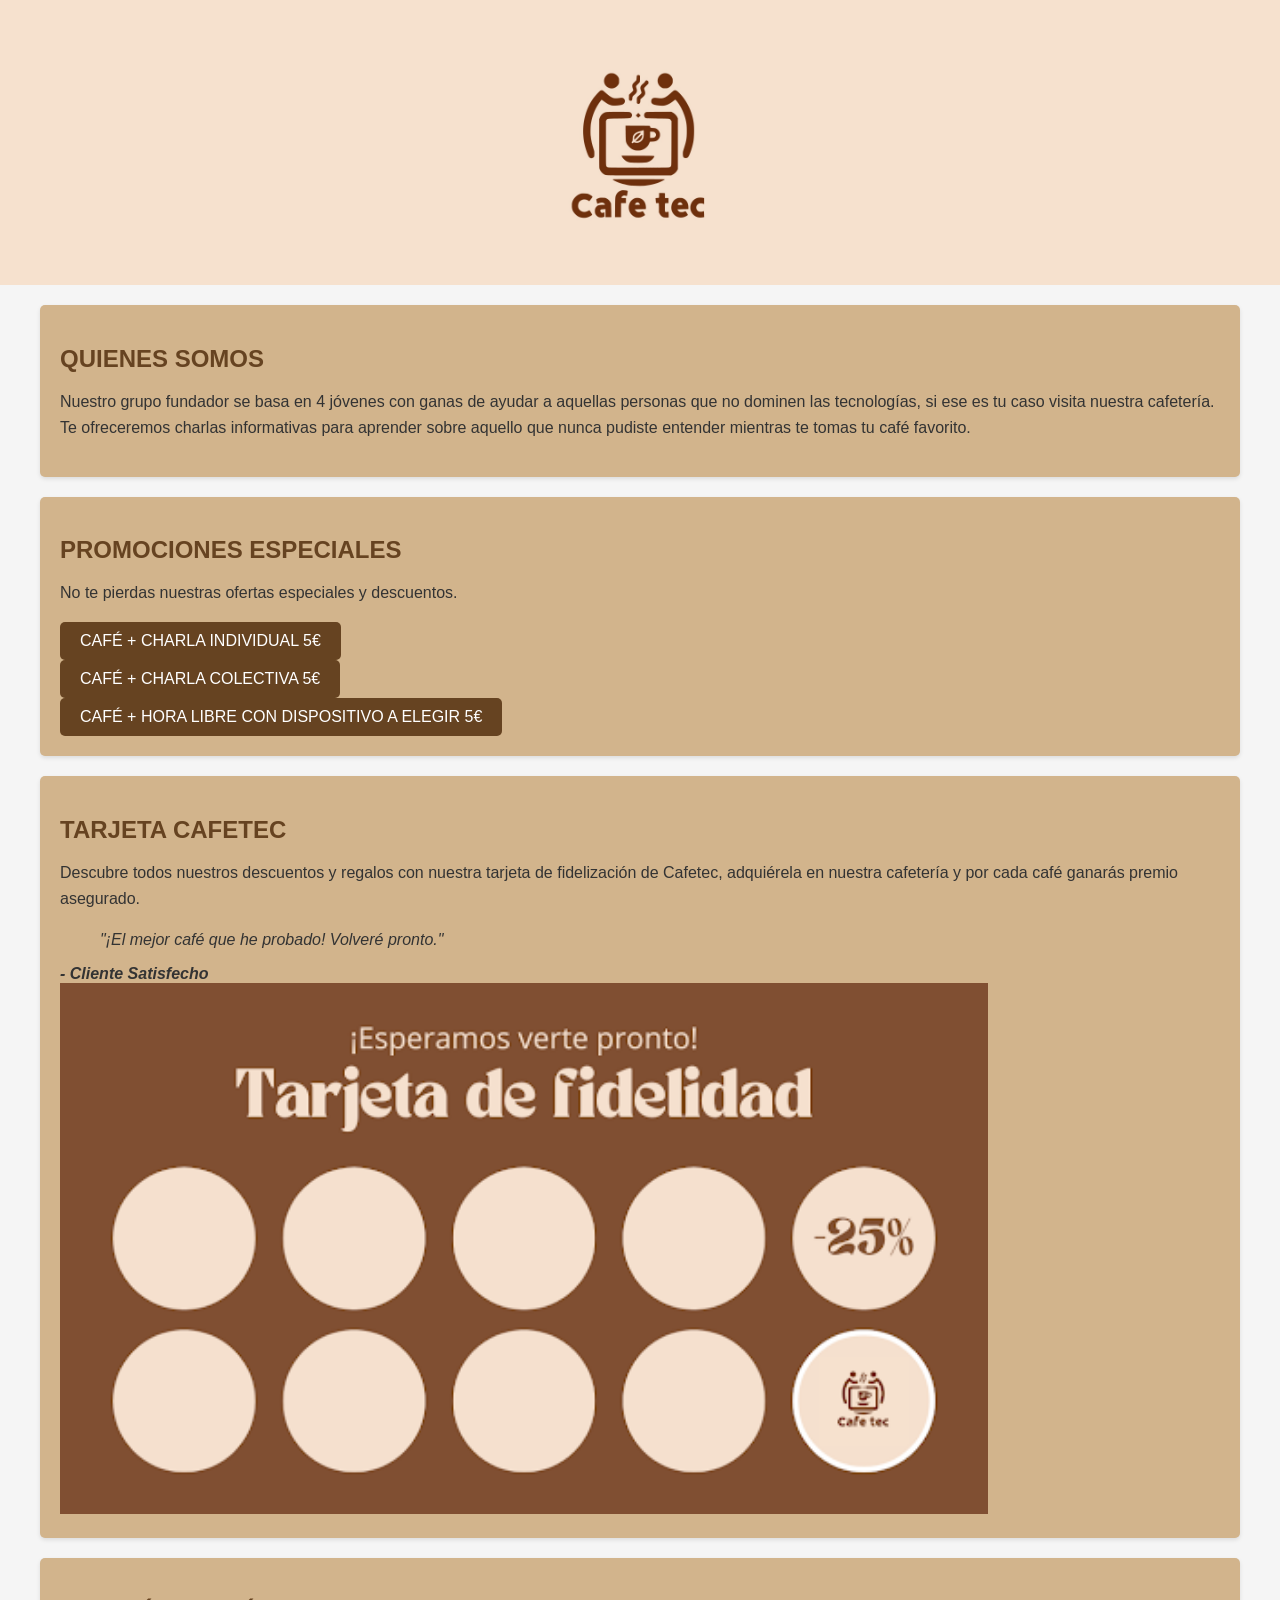
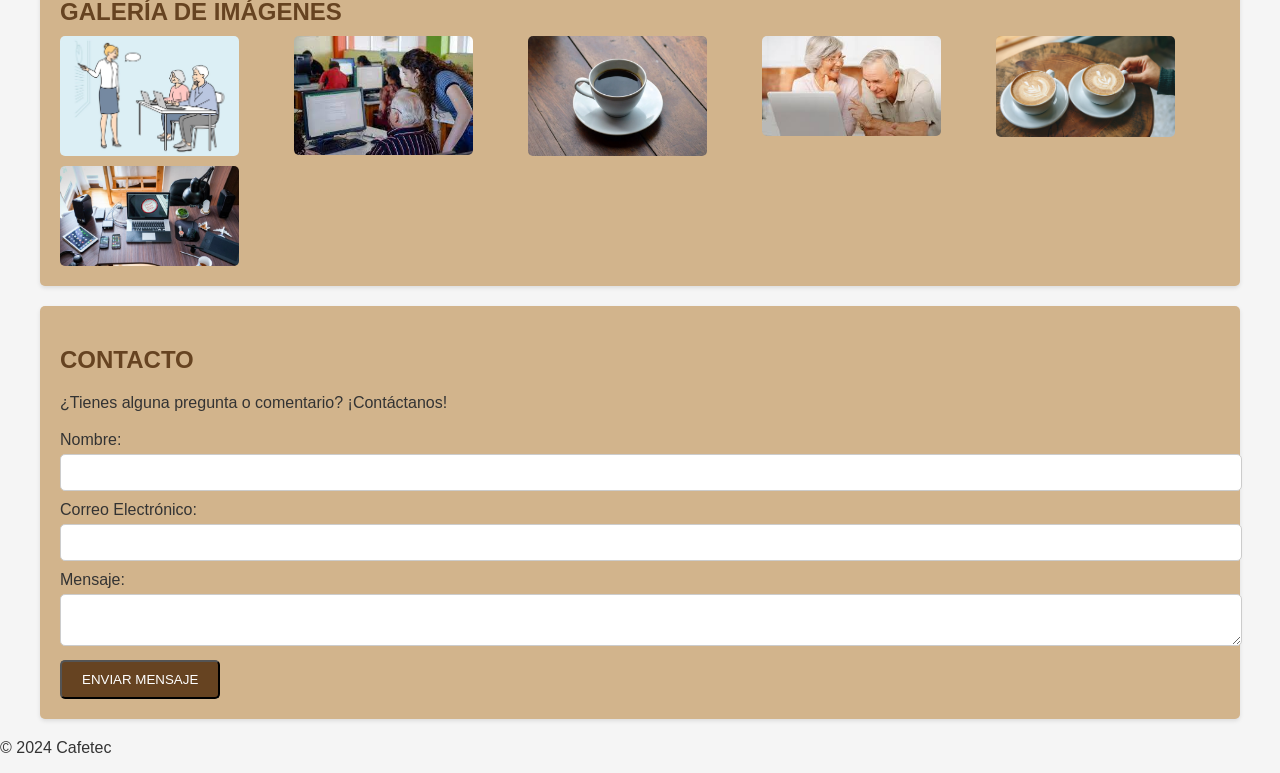
==== index.html @ dc630ab6 "Update index.html" ====
<!DOCTYPE html>
<html lang="es">

<head>
    <meta charset="UTF-8">
    <meta name="viewport" content="width=device-width, initial-scale=1.0">
    <title>Cafetería</title>
    <link rel="stylesheet" href="cafetec.css">
</head>

<body>
    <header>
        <div class="container">
            <h1></h1>
            <img src="logo.jpeg" alt="Cafetería" class="cafe-image" style="width: 20%; height: auto">
        </div>
    </header>

    <div class="container">
        <section>
            <h2>Quienes somos</h2>
            <p>Nuestro grupo fundador se basa en 4 jóvenes con ganas de ayudar a aquellas personas que no dominen las tecnologías, si ese es tu caso visita nuestra cafetería. Te ofreceremos charlas informativas para aprender sobre aquello que nunca pudiste entender mientras te tomas tu café favorito.</p>
            
        </section>

        <section>
            <h2>Promociones Especiales</h2>
            <p>No te pierdas nuestras ofertas especiales y descuentos.</p>
            <a href="#" class="button">Café + Charla Individual 5€</a><br>
            <a href="#" class="button">Café + Charla Colectiva 5€</a><br>
            <a href="#" class="button">Café + Hora libre con dispositivo a elegir 5€</a>
        </section>

        <section>
            <h2>Tarjeta Cafetec</h2>
            <p>Descubre todos nuestros descuentos y regalos con nuestra tarjeta de fidelización de Cafetec, adquiérela en nuestra cafetería y por cada café ganarás premio asegurado.</p>
            <div class="testimonial">
                <blockquote>"¡El mejor café que he probado! Volveré pronto."</blockquote>
                <cite> - Cliente Satisfecho</cite>
            </div>
            <img src="/tarjeta.png" alt="Cafetería" class="cafe-image" style="width: 80%; height: auto">
        </section>

        <section>
            <h2>Galería de Imágenes</h2>
            <div class="gallery">
                <!-- Aquí puedes insertar imágenes de la cafetería -->
                <img src="clase.jpg" alt="Cafetería" class="cafe-image" style="width: 80%; height: auto">
                <img src="clase2.jpeg" alt="Cafetería" class="cafe-image" style="width: 80%; height: auto">
                <img src="cafe.jpg" alt="Cafetería" class="cafe-image" style="width: 80%; height: auto">
                <img src="mayores.jpeg" alt="Cafetería" class="cafe-image" style="width: 80%; height: auto">
                <img src="cafes.jpg" alt="Cafetería" class="cafe-image" style="width: 80%; height: auto">
                <img src="dispositivos.jpg" alt="Cafetería" class="cafe-image" style="width: 80%; height: auto">
            </div>
        </section>

        <section>
            <h2>Contacto</h2>
            <p>¿Tienes alguna pregunta o comentario? ¡Contáctanos!</p>
            <form action="#" method="post">
                <label for="name">Nombre:</label>
                <input type="text" id="name" name="name" required>
                <label for="email">Correo Electrónico:</label>
                <input type="email" id="email" name="email" required>
                <label for="message">Mensaje:</label>
                <textarea id="message" name="message" required></textarea>
                <button type="submit" class="button">Enviar Mensaje</button>
            </form>
        </section>
    </div>

    <footer>
        <p>&copy; 2024 Cafetec</p>
    </footer>
</body>

</html>
---- cafetec.css ----
/* CSS general */
body {
    font-family: 'Roboto', sans-serif;
    margin: 0;
    padding: 0;
    background-color: #f5f5f5; /* Color de fondo beige claro */
    color: #333;
}

.container {
    max-width: 1200px;
    margin: 0 auto;
    padding: 0 20px;
}

/* Estilos de encabezado */
header {
    background-color: #f6e1ce; /* Marrón oscuro */
    color: #fff; /* Texto blanco */
    padding: 10px 0;
    text-align: center;
}

nav ul {
    list-style-type: none;
    padding: 0;
}

nav ul li {
    display: inline;
    margin-right: 20px;
}

a {
    text-decoration: none;
    color: #fff; /* Enlaces en blanco */
}

/* Estilos de secciones */
section {
    background-color: #d2b48c; /* Marrón claro */
    color: #333;
    padding: 20px;
    margin: 20px 0;
    border-radius: 5px;
    box-shadow: 0 2px 4px rgba(0, 0, 0, 0.1);
}

section h2 {
    color: #664321; /* Marrón oscuro */
    text-transform: uppercase;
    font-size: 1.5em;
    margin-bottom: 10px;
}

section p {
    line-height: 1.6;
}

/* Estilos de botones */
.button {
    display: inline-block;
    padding: 10px 20px;
    background-color: #664321; /* Marrón oscuro */
    color: #fff;
    text-transform: uppercase;
    text-decoration: none;
    border-radius: 5px;
    transition: background-color 0.3s;
}

.button:hover {
    background-color: #553218; /* Marrón un poco más oscuro al pasar el mouse */
}

/* Estilos de testimonios */
.testimonial {
    margin-top: 20px;
}

blockquote {
    font-style: italic;
}

cite {
    font-weight: bold;
}

/* Estilos de galería de imágenes */
.gallery {
    display: grid;
    grid-template-columns: repeat(auto-fill, minmax(200px, 1fr));
    gap: 10px;
}

.gallery img {
    width: 100%;
    border-radius: 5px;
}

/* Estilos de formulario de contacto */
form label {
    display: block;
    margin-top: 10px;
}

form input,
form textarea {
    width: 100%;
    padding: 10px;
    margin-top: 5px;
    border: 1px solid #ccc;
    border-radius: 5px;
}

form button {
    display: block;
    margin-top: 10px;
}
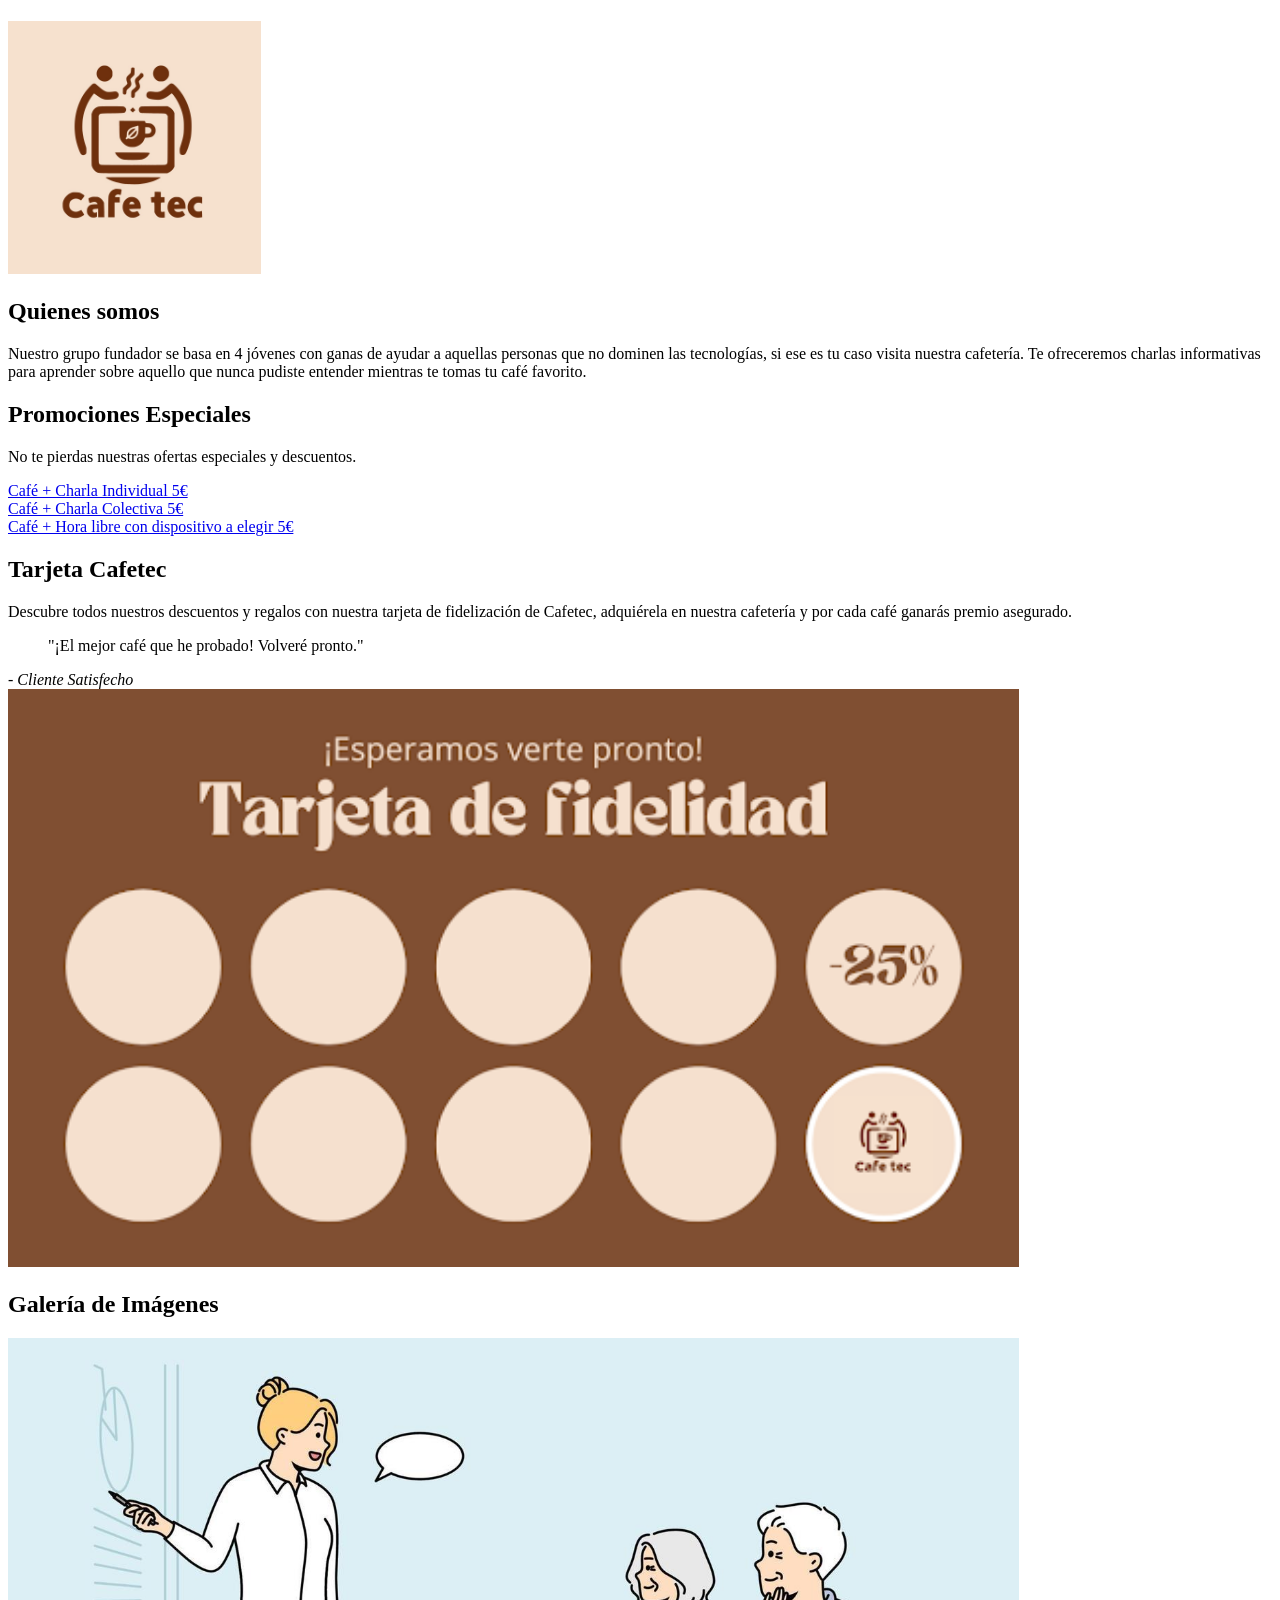
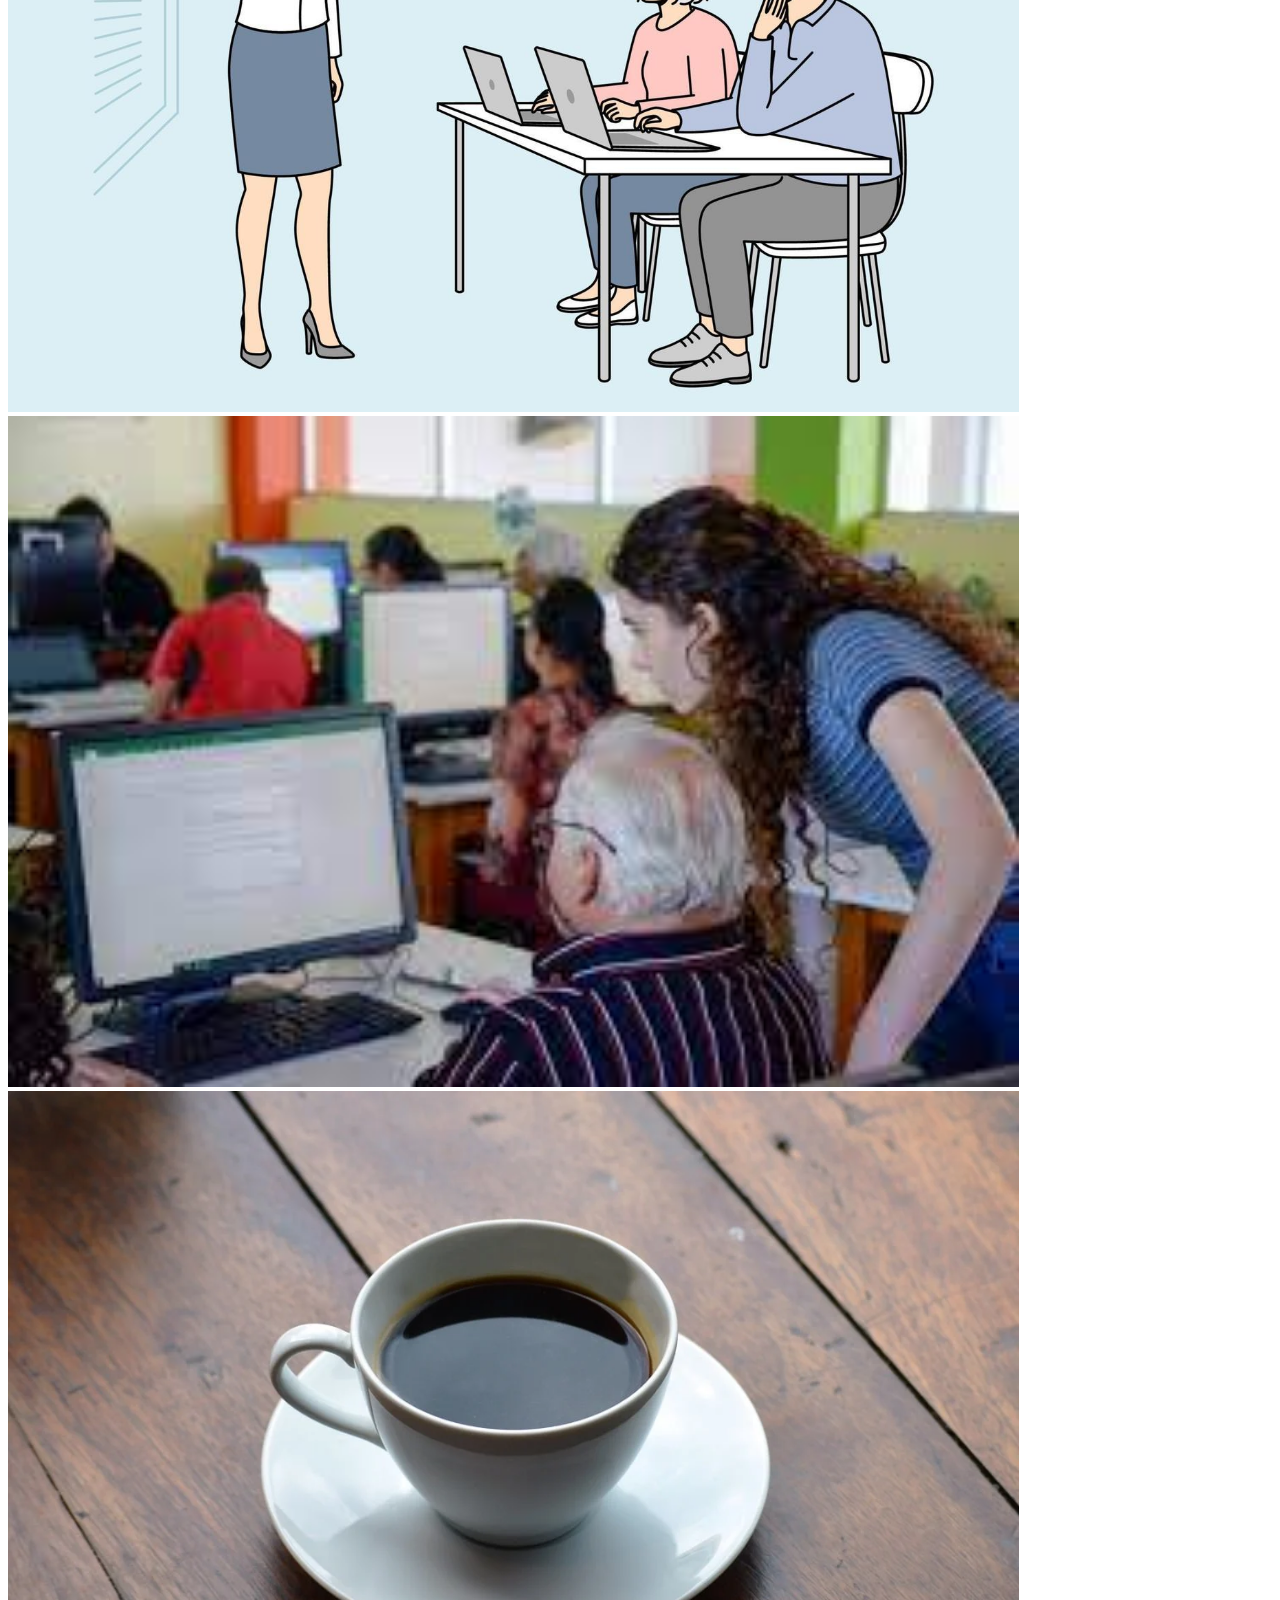
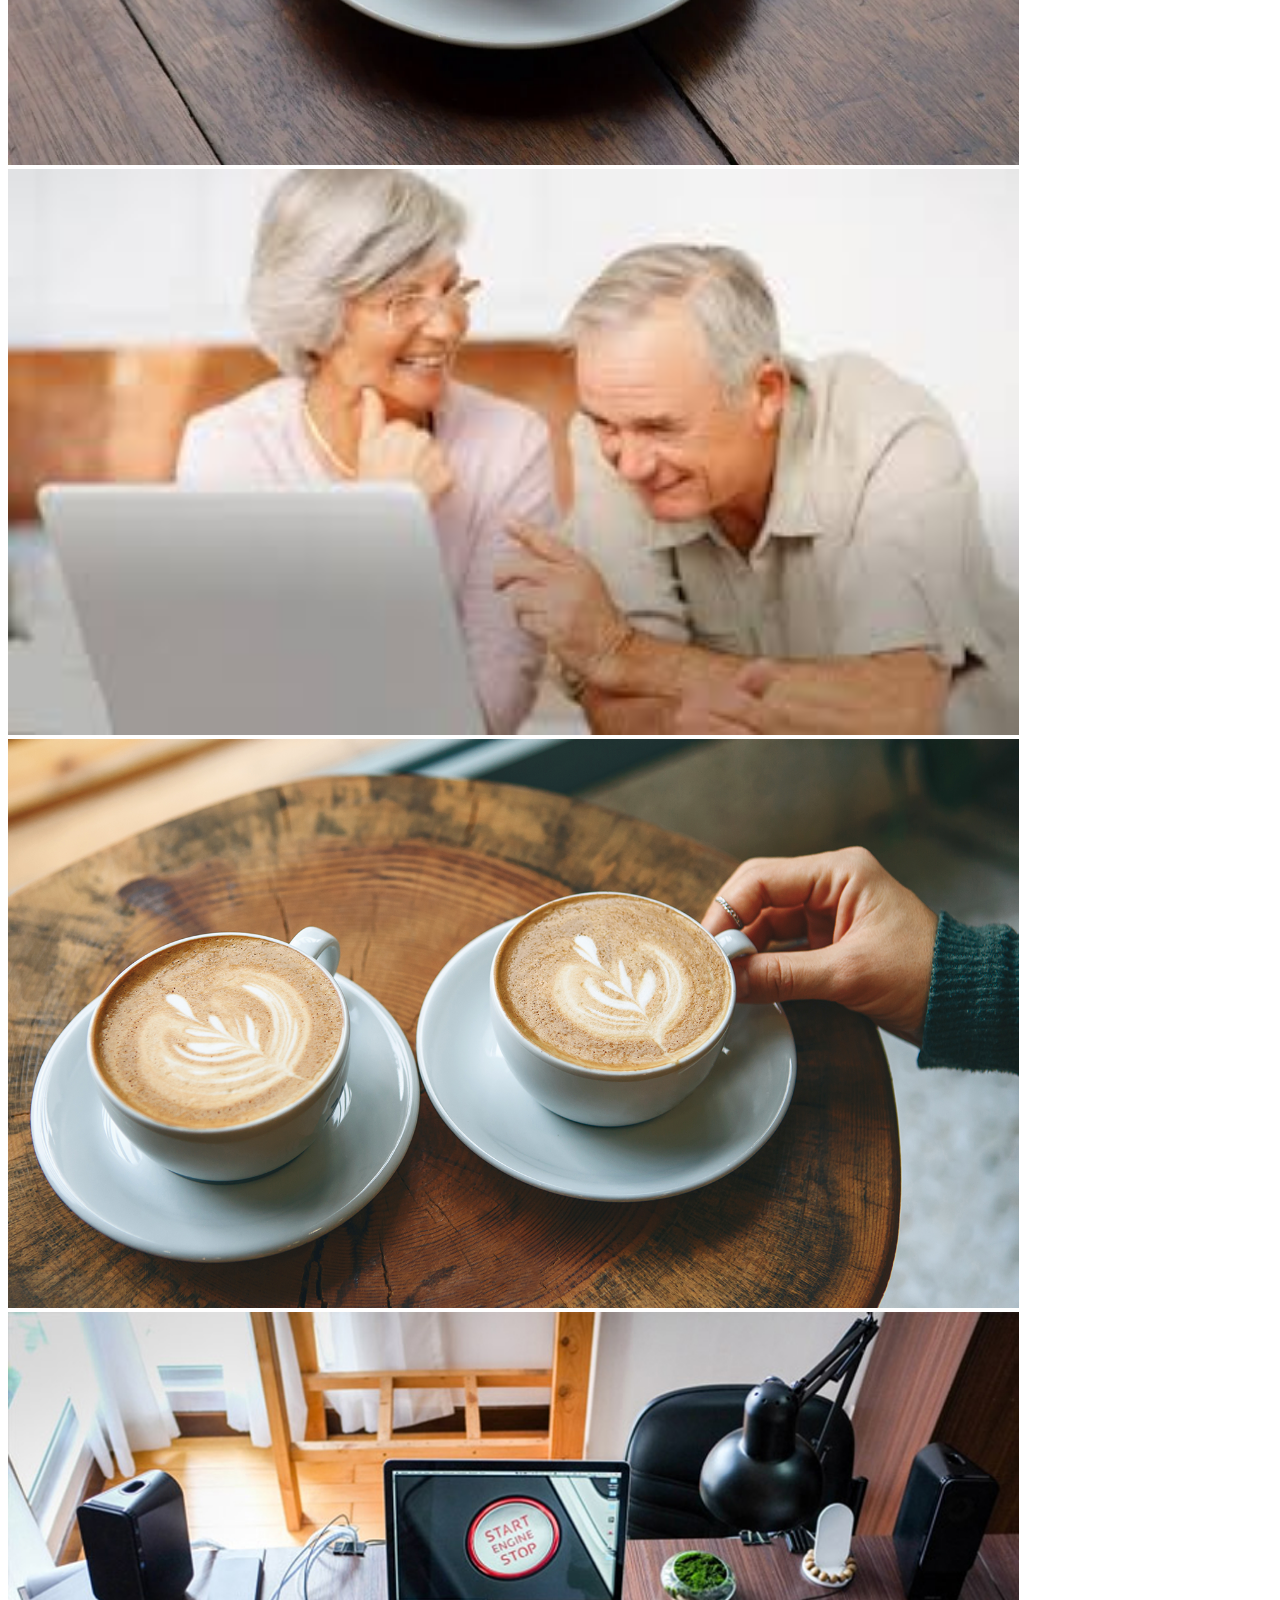
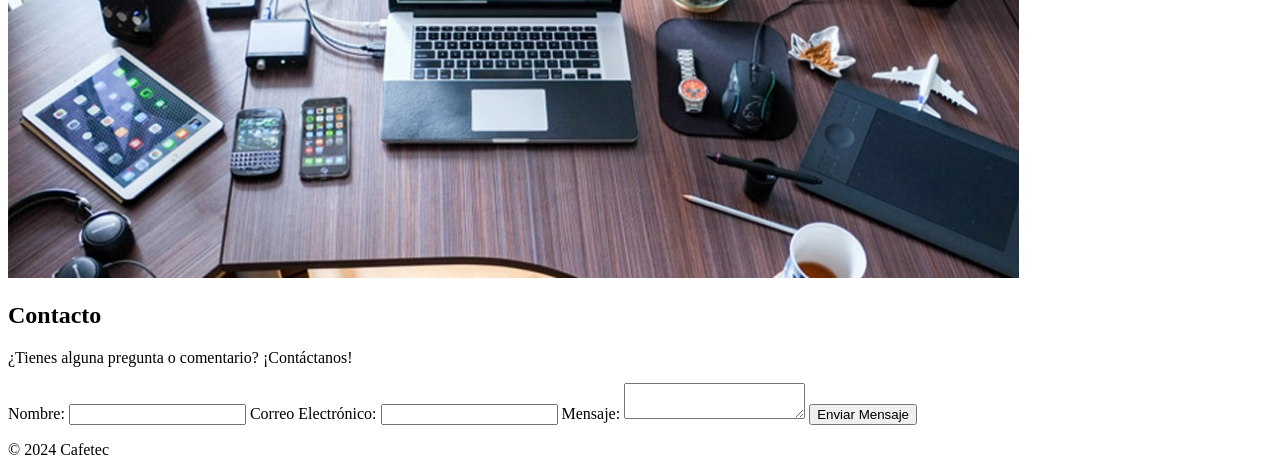
==== commit 207e53b0: "Update index.html" ====
--- a/index.html
+++ b/index.html
@@ -5,7 +5,7 @@
     <meta charset="UTF-8">
     <meta name="viewport" content="width=device-width, initial-scale=1.0">
     <title>Cafetería</title>
-    <link rel="stylesheet" href="cafetec.css">
+    <link rel="stylesheet" href="cafetec/cafetec.css">
 </head>
 
 <body>
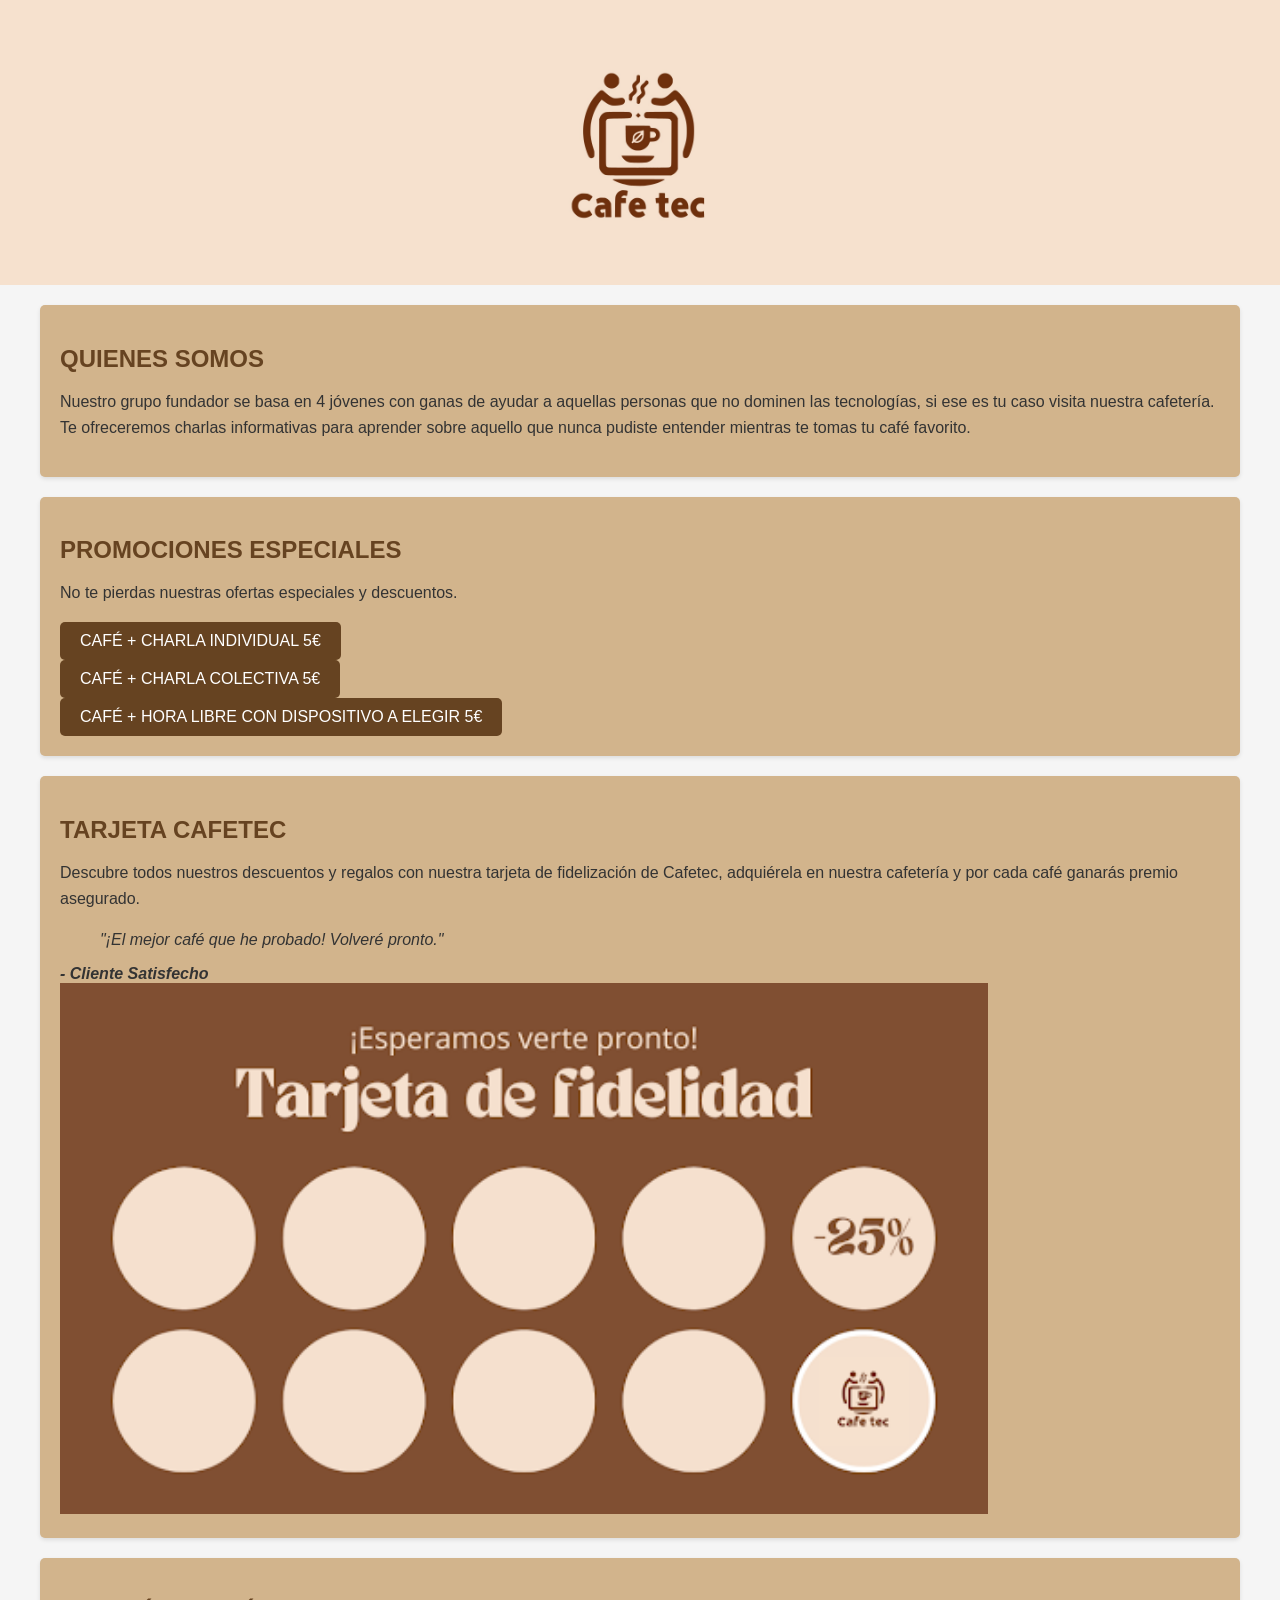
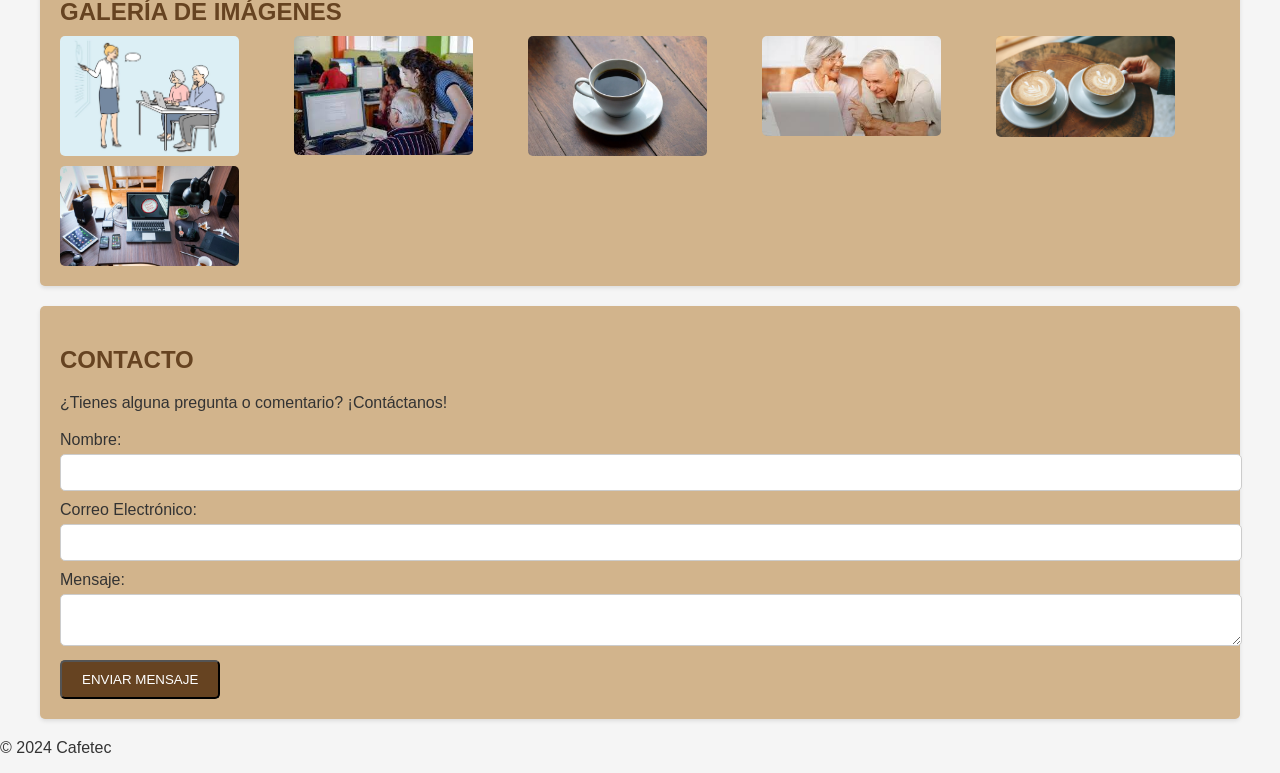
==== commit 3a209317: "Update index.html" ====
--- a/index.html
+++ b/index.html
@@ -5,7 +5,7 @@
     <meta charset="UTF-8">
     <meta name="viewport" content="width=device-width, initial-scale=1.0">
     <title>Cafetería</title>
-    <link rel="stylesheet" href="cafetec/cafetec.css">
+    <link rel="stylesheet" href="cafetec.css">
 </head>
 
 <body>
--- a/cafetec.css
+++ b/cafetec.css
@@ -0,0 +1,119 @@
+/* CSS general */
+body {
+    font-family: 'Roboto', sans-serif;
+    margin: 0;
+    padding: 0;
+    background-color: #f5f5f5; /* Color de fondo beige claro */
+    color: #333;
+}
+
+.container {
+    max-width: 1200px;
+    margin: 0 auto;
+    padding: 0 20px;
+}
+
+/* Estilos de encabezado */
+header {
+    background-color: #f6e1ce; /* Marrón oscuro */
+    color: #fff; /* Texto blanco */
+    padding: 10px 0;
+    text-align: center;
+}
+
+nav ul {
+    list-style-type: none;
+    padding: 0;
+}
+
+nav ul li {
+    display: inline;
+    margin-right: 20px;
+}
+
+a {
+    text-decoration: none;
+    color: #fff; /* Enlaces en blanco */
+}
+
+/* Estilos de secciones */
+section {
+    background-color: #d2b48c; /* Marrón claro */
+    color: #333;
+    padding: 20px;
+    margin: 20px 0;
+    border-radius: 5px;
+    box-shadow: 0 2px 4px rgba(0, 0, 0, 0.1);
+}
+
+section h2 {
+    color: #664321; /* Marrón oscuro */
+    text-transform: uppercase;
+    font-size: 1.5em;
+    margin-bottom: 10px;
+}
+
+section p {
+    line-height: 1.6;
+}
+
+/* Estilos de botones */
+.button {
+    display: inline-block;
+    padding: 10px 20px;
+    background-color: #664321; /* Marrón oscuro */
+    color: #fff;
+    text-transform: uppercase;
+    text-decoration: none;
+    border-radius: 5px;
+    transition: background-color 0.3s;
+}
+
+.button:hover {
+    background-color: #553218; /* Marrón un poco más oscuro al pasar el mouse */
+}
+
+/* Estilos de testimonios */
+.testimonial {
+    margin-top: 20px;
+}
+
+blockquote {
+    font-style: italic;
+}
+
+cite {
+    font-weight: bold;
+}
+
+/* Estilos de galería de imágenes */
+.gallery {
+    display: grid;
+    grid-template-columns: repeat(auto-fill, minmax(200px, 1fr));
+    gap: 10px;
+}
+
+.gallery img {
+    width: 100%;
+    border-radius: 5px;
+}
+
+/* Estilos de formulario de contacto */
+form label {
+    display: block;
+    margin-top: 10px;
+}
+
+form input,
+form textarea {
+    width: 100%;
+    padding: 10px;
+    margin-top: 5px;
+    border: 1px solid #ccc;
+    border-radius: 5px;
+}
+
+form button {
+    display: block;
+    margin-top: 10px;
+}
